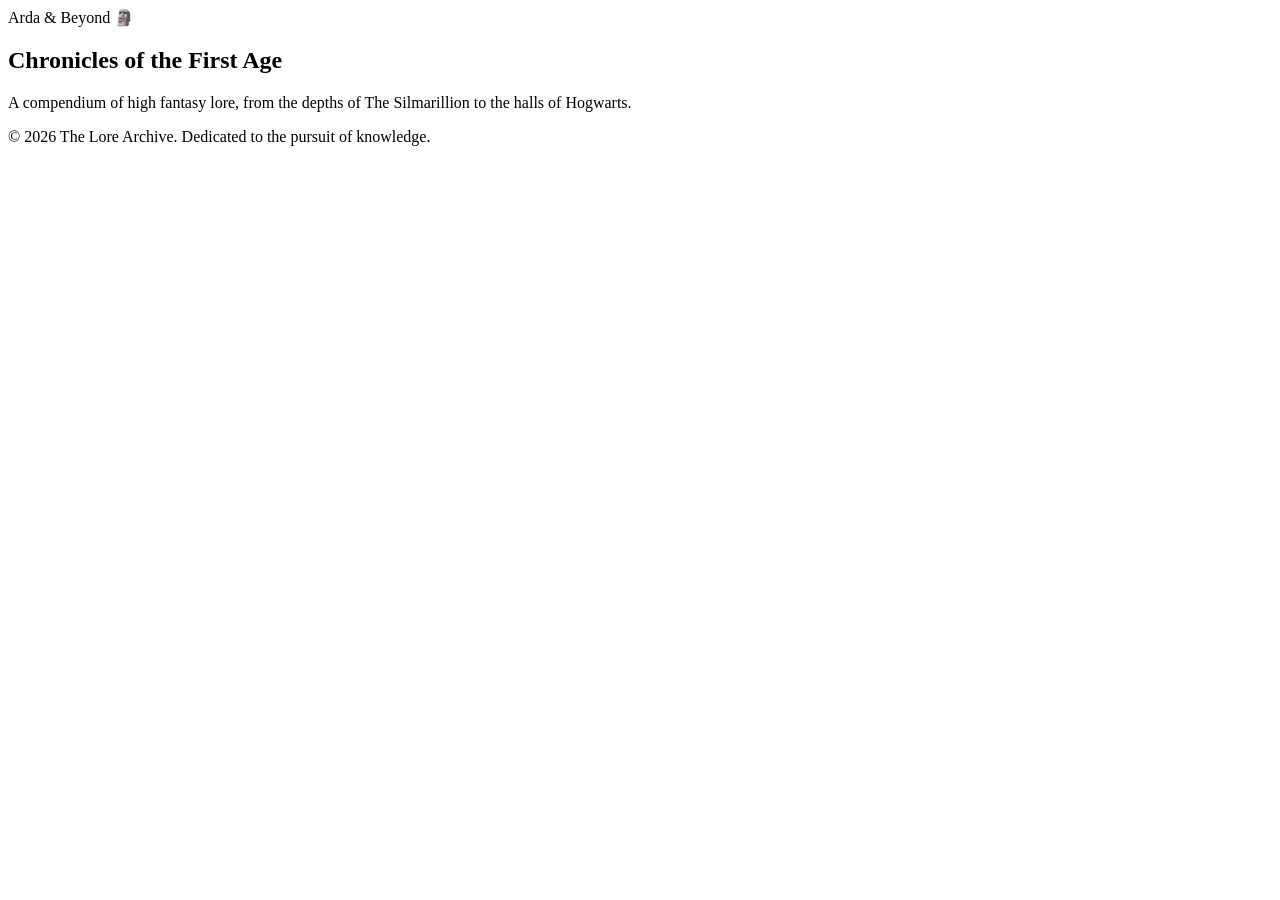
==== index.html @ f3310849 "Added index.html" ====
<!DOCTYPE html>
<html lang="en">
<head>
    <meta charset="UTF-8">
    <meta name="viewport" content="width=device-width, initial-scale=1.0">
    <title>The Lore Archive | Home</title>
    <link rel="stylesheet" href="css/style.css">
</head>
<body>
    <header>
        <div class="logo">Arda & Beyond 🗿</div>
        <!-- NAVBAR PLACEHOLDER: Leave empty for feature-navbar branch -->
    </header>
    <main>
        <section class="hero">
            <h1>Chronicles of the First Age</h1>
            <p>A compendium of high fantasy lore, from the depths of The Silmarillion to the halls of Hogwarts.</p>
        </section>
    </main>
    <footer>
        <p>&copy; 2026 The Lore Archive. Dedicated to the pursuit of knowledge.</p>
    </footer>
    <script src="js/script.js"></script>
</body>
</html>
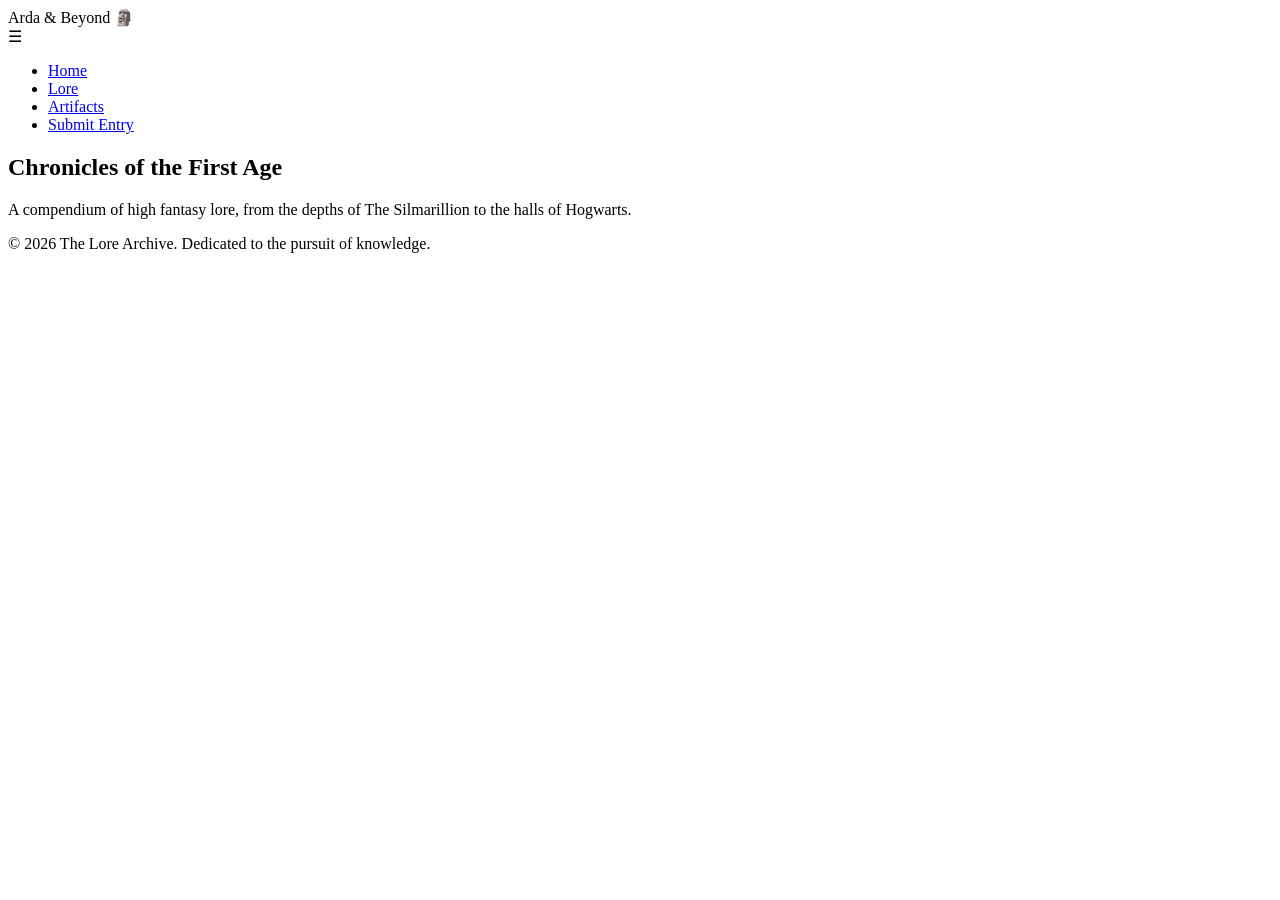
==== commit c2400cb7: "Added navbar logic, and html code" ====
--- a/index.html
+++ b/index.html
@@ -10,6 +10,15 @@
     <header>
         <div class="logo">Arda & Beyond 🗿</div>
         <!-- NAVBAR PLACEHOLDER: Leave empty for feature-navbar branch -->
+        <nav>
+            <div class="hamburger" id="hamburger">☰</div>
+            <ul id="nav-links">
+                <li><a href="index.html">Home</a></li>
+                <li><a href="about.html">Lore</a></li>
+                <li><a href="gallery.html">Artifacts</a></li>
+                <li><a href="contact.html">Submit Entry</a></li>
+            </ul>
+        </nav>
     </header>
     <main>
         <section class="hero">
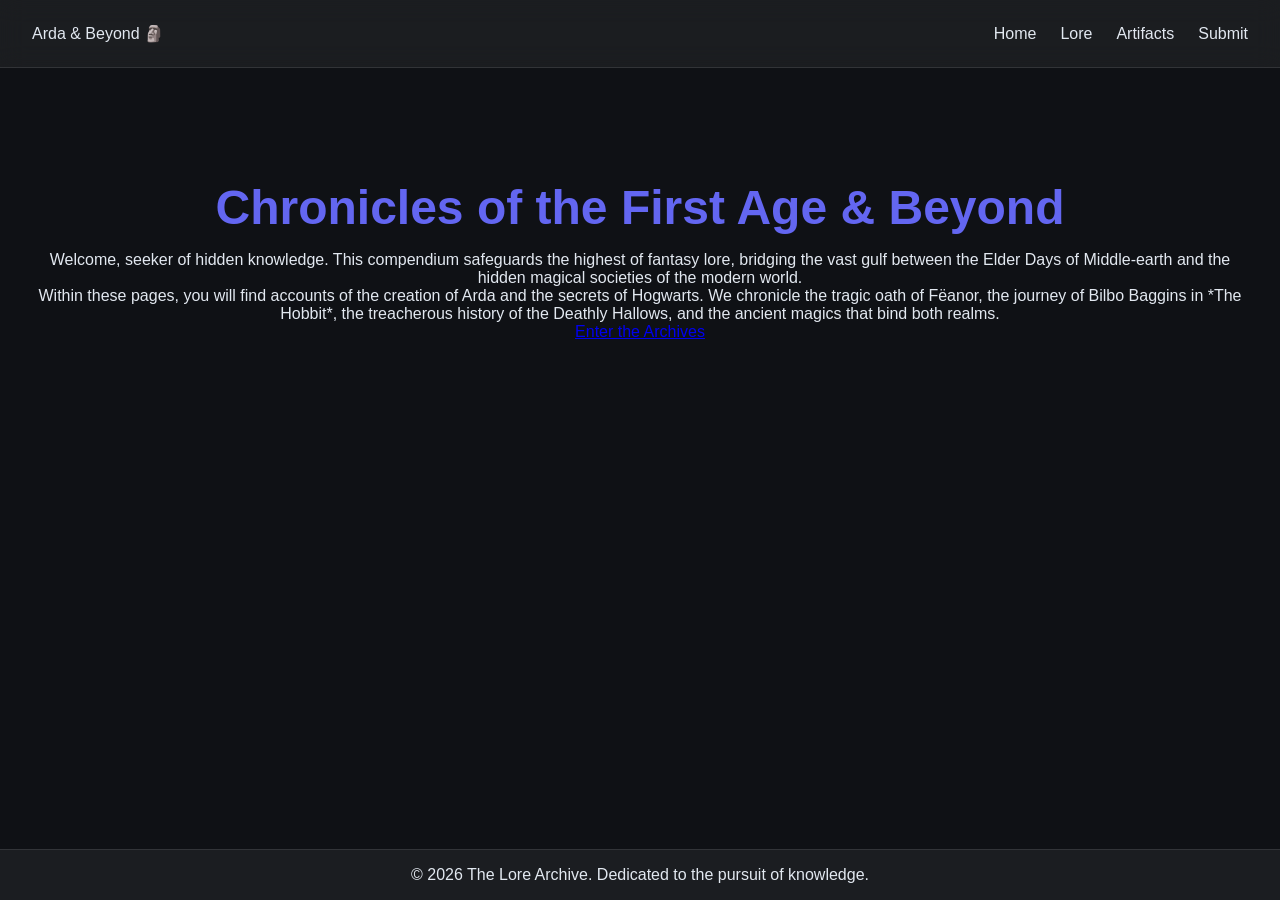
==== commit aaa2168c: "Added more written content, and improved htmls" ====
--- a/index.html
+++ b/index.html
@@ -7,26 +7,30 @@
     <link rel="stylesheet" href="css/style.css">
 </head>
 <body>
-    <header>
+    <div class="bg-animated"></div>
+    <header class="glass-header">
         <div class="logo">Arda & Beyond 🗿</div>
-        <!-- NAVBAR PLACEHOLDER: Leave empty for feature-navbar branch -->
         <nav>
-            <div class="hamburger" id="hamburger">☰</div>
+            <div class="hamburger" id="hamburger">
+                <span></span><span></span><span></span>
+            </div>
             <ul id="nav-links">
-                <li><a href="index.html">Home</a></li>
+                <li><a href="index.html" class="active">Home</a></li>
                 <li><a href="about.html">Lore</a></li>
                 <li><a href="gallery.html">Artifacts</a></li>
-                <li><a href="contact.html">Submit Entry</a></li>
+                <li><a href="contact.html">Submit</a></li>
             </ul>
         </nav>
     </header>
     <main>
-        <section class="hero">
-            <h1>Chronicles of the First Age</h1>
-            <p>A compendium of high fantasy lore, from the depths of The Silmarillion to the halls of Hogwarts.</p>
+        <section class="hero glass-panel fade-in">
+            <h1>Chronicles of the First Age & Beyond</h1>
+            <p>Welcome, seeker of hidden knowledge. This compendium safeguards the highest of fantasy lore, bridging the vast gulf between the Elder Days of Middle-earth and the hidden magical societies of the modern world.</p>
+            <p>Within these pages, you will find accounts of the creation of Arda and the secrets of Hogwarts. We chronicle the tragic oath of Fëanor, the journey of Bilbo Baggins in *The Hobbit*, the treacherous history of the Deathly Hallows, and the ancient magics that bind both realms.</p>
+            <a href="about.html" class="btn-primary">Enter the Archives</a>
         </section>
     </main>
-    <footer>
+    <footer class="glass-footer">
         <p>&copy; 2026 The Lore Archive. Dedicated to the pursuit of knowledge.</p>
     </footer>
     <script src="js/script.js"></script>
--- a/css/style.css
+++ b/css/style.css
@@ -0,0 +1,85 @@
+:root {
+    --bg-dark: #0f1115;
+    --text-light: #e2e8f0;
+    --accent: #6366f1;
+    --glass: rgba(255, 255, 255, 0.05);
+}
+
+* { box-sizing: border-box; margin: 0; padding: 0; }
+
+body {
+    font-family: 'Segoe UI', Tahoma, Geneva, Verdana, sans-serif;
+    background-color: var(--bg-dark);
+    color: var(--text-light);
+    display: flex;
+    flex-direction: column;
+    min-height: 100vh;
+}
+
+header {
+    display: flex;
+    justify-content: space-between;
+    align-items: center;
+    padding: 1.5rem 2rem;
+    background: var(--glass);
+    backdrop-filter: blur(12px);
+    border-bottom: 1px solid rgba(255,255,255,0.1);
+}
+
+nav ul {
+    list-style: none;
+    display: flex;
+    gap: 1.5rem;
+}
+
+nav a {
+    color: var(--text-light);
+    text-decoration: none;
+    transition: color 0.3s;
+}
+
+nav a:hover { color: var(--accent); }
+
+main { flex: 1; padding: 2rem; }
+
+.hero { text-align: center; margin-top: 5rem; }
+.hero h1 { font-size: 3rem; margin-bottom: 1rem; color: var(--accent); }
+
+footer {
+    text-align: center;
+    padding: 1rem;
+    background: var(--glass);
+    border-top: 1px solid rgba(255,255,255,0.1);
+}
+
+/* Hide hamburger by default on desktop */
+.hamburger { display: none; cursor: pointer; font-size: 1.5rem; }
+
+/* Responsive Media Query */
+@media (max-width: 768px) {
+    nav ul {
+        display: none; /* Hidden until JS toggles it */
+        flex-direction: column;
+        position: absolute;
+        top: 70px;
+        right: 20px;
+        background: var(--bg-dark);
+        padding: 1rem;
+        border: 1px solid rgba(255,255,255,0.1);
+    }
+    nav ul.active { display: flex; }
+    .hamburger { display: block; }
+}
+
+/* Gallery Grid */
+.gallery-grid {
+    display: grid;
+    grid-template-columns: repeat(auto-fit, minmax(250px, 1fr));
+    gap: 1rem;
+}
+
+/* Forms */
+form { display: flex; flex-direction: column; gap: 1rem; max-width: 400px; }
+input, textarea { padding: 0.5rem; background: var(--glass); color: white; border: 1px solid #444; }
+button { padding: 0.5rem 1rem; background: var(--accent); color: white; border: none; cursor: pointer; }
+.error { color: #ff4c4c; font-size: 0.8rem; display: none; }
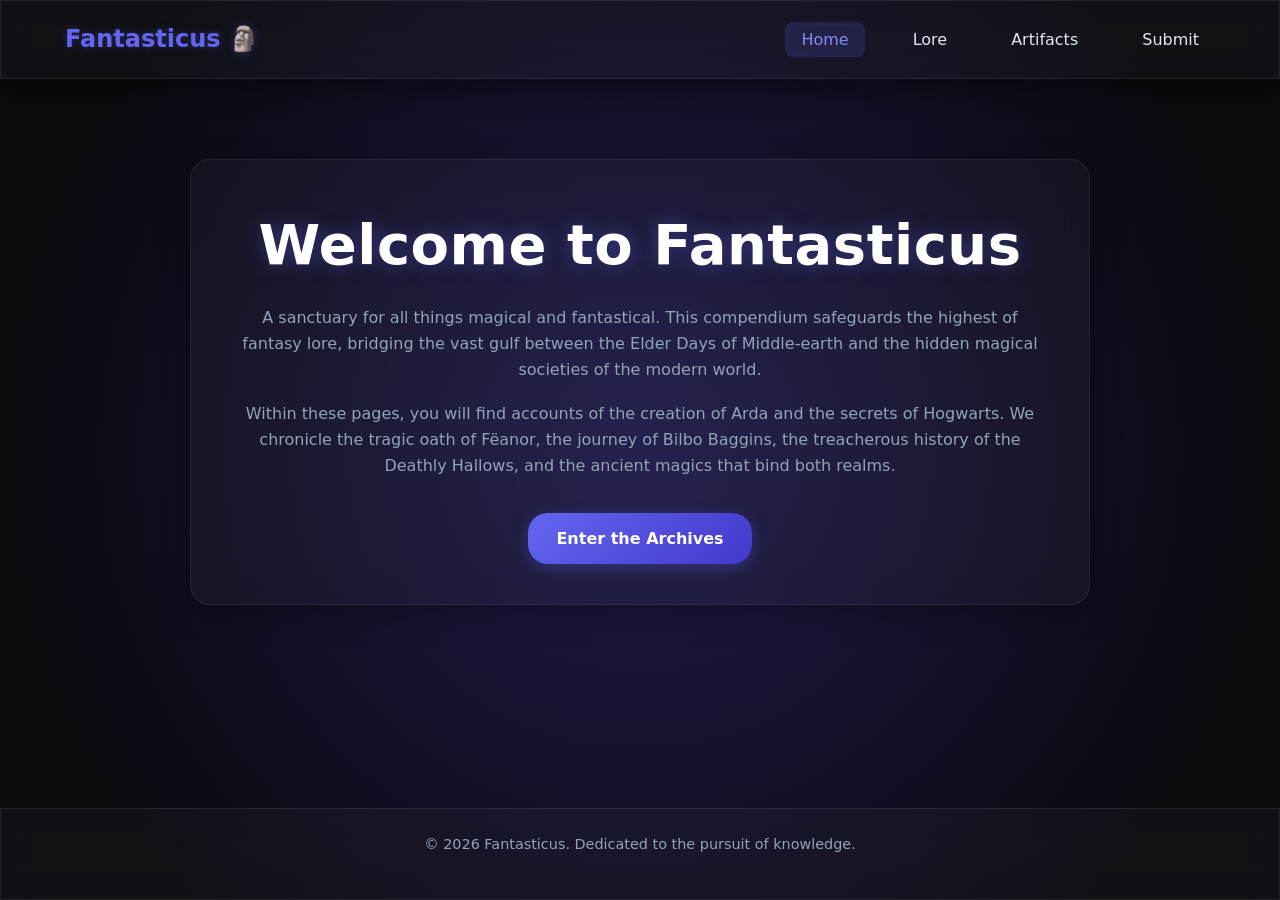
==== commit 85a4fe27: "Added images to gallery.html" ====
--- a/index.html
+++ b/index.html
@@ -1,15 +1,55 @@
+<!-- <!DOCTYPE html> -->
+<!-- <html lang="en"> -->
+<!-- <head> -->
+<!--     <meta charset="UTF-8"> -->
+<!--     <meta name="viewport" content="width=device-width, initial-scale=1.0"> -->
+<!--     <title>The Lore Archive | Home</title> -->
+<!--     <link rel="stylesheet" href="css/style.css"> -->
+<!-- </head> -->
+<!-- <body> -->
+<!--     <div class="bg-animated"></div> -->
+<!--     <header class="glass-header"> -->
+<!--         <div class="logo">Arda & Beyond 🗿</div> -->
+<!--         <nav> -->
+<!--             <div class="hamburger" id="hamburger"> -->
+<!--                 <span></span><span></span><span></span> -->
+<!--             </div> -->
+<!--             <ul id="nav-links"> -->
+<!--                 <li><a href="index.html" class="active">Home</a></li> -->
+<!--                 <li><a href="about.html">Lore</a></li> -->
+<!--                 <li><a href="gallery.html">Artifacts</a></li> -->
+<!--                 <li><a href="contact.html">Submit</a></li> -->
+<!--             </ul> -->
+<!--         </nav> -->
+<!--     </header> -->
+<!--     <main> -->
+<!--         <section class="hero glass-panel fade-in"> -->
+<!--             <h1>Chronicles of the First Age & Beyond</h1> -->
+<!--             <p>Welcome, seeker of hidden knowledge. This compendium safeguards the highest of fantasy lore, bridging the vast gulf between the Elder Days of Middle-earth and the hidden magical societies of the modern world.</p> -->
+<!--             <p>Within these pages, you will find accounts of the creation of Arda and the secrets of Hogwarts. We chronicle the tragic oath of Fëanor, the journey of Bilbo Baggins in *The Hobbit*, the treacherous history of the Deathly Hallows, and the ancient magics that bind both realms.</p> -->
+<!--             <a href="about.html" class="btn-primary">Enter the Archives</a> -->
+<!--         </section> -->
+<!--     </main> -->
+<!--     <footer class="glass-footer"> -->
+<!--         <p>&copy; 2026 The Lore Archive. Dedicated to the pursuit of knowledge.</p> -->
+<!--     </footer> -->
+<!--     <script src="js/script.js"></script> -->
+<!-- </body> -->
+<!-- </html> -->
+
+
 <!DOCTYPE html>
 <html lang="en">
 <head>
     <meta charset="UTF-8">
     <meta name="viewport" content="width=device-width, initial-scale=1.0">
-    <title>The Lore Archive | Home</title>
+    <title>Fantasticus | Home</title>
     <link rel="stylesheet" href="css/style.css">
 </head>
 <body>
     <div class="bg-animated"></div>
     <header class="glass-header">
-        <div class="logo">Arda & Beyond 🗿</div>
+        <div class="logo">Fantasticus 🗿</div>
         <nav>
             <div class="hamburger" id="hamburger">
                 <span></span><span></span><span></span>
@@ -24,14 +64,14 @@
     </header>
     <main>
         <section class="hero glass-panel fade-in">
-            <h1>Chronicles of the First Age & Beyond</h1>
-            <p>Welcome, seeker of hidden knowledge. This compendium safeguards the highest of fantasy lore, bridging the vast gulf between the Elder Days of Middle-earth and the hidden magical societies of the modern world.</p>
-            <p>Within these pages, you will find accounts of the creation of Arda and the secrets of Hogwarts. We chronicle the tragic oath of Fëanor, the journey of Bilbo Baggins in *The Hobbit*, the treacherous history of the Deathly Hallows, and the ancient magics that bind both realms.</p>
+            <h1>Welcome to Fantasticus</h1>
+            <p>A sanctuary for all things magical and fantastical. This compendium safeguards the highest of fantasy lore, bridging the vast gulf between the Elder Days of Middle-earth and the hidden magical societies of the modern world.</p>
+            <p>Within these pages, you will find accounts of the creation of Arda and the secrets of Hogwarts. We chronicle the tragic oath of Fëanor, the journey of Bilbo Baggins, the treacherous history of the Deathly Hallows, and the ancient magics that bind both realms.</p>
             <a href="about.html" class="btn-primary">Enter the Archives</a>
         </section>
     </main>
     <footer class="glass-footer">
-        <p>&copy; 2026 The Lore Archive. Dedicated to the pursuit of knowledge.</p>
+        <p>&copy; 2026 Fantasticus. Dedicated to the pursuit of knowledge.</p>
     </footer>
     <script src="js/script.js"></script>
 </body>
--- a/css/style.css
+++ b/css/style.css
@@ -1,85 +1,337 @@
+/* --- VARIABLES & RESET --- */
 :root {
-    --bg-dark: #0f1115;
-    --text-light: #e2e8f0;
-    --accent: #6366f1;
-    --glass: rgba(255, 255, 255, 0.05);
-}
-
-* { box-sizing: border-box; margin: 0; padding: 0; }
-
+    --bg-base: #0a0a0f;
+    --text-main: #e2e8f0;
+    --text-muted: #94a3b8;
+    --accent-glow: #6366f1;
+    --accent-hover: #818cf8;
+    --glass-bg: rgba(255, 255, 255, 0.03);
+    --glass-border: rgba(255, 255, 255, 0.08);
+    --radius-lg: 20px;
+    --radius-md: 12px;
+    --radius-sm: 8px;
+    --transition: all 0.3s cubic-bezier(0.4, 0, 0.2, 1);
+}
+
+* {
+    box-sizing: border-box;
+    margin: 0;
+    padding: 0;
+}
+
+/* --- BASE STYLES --- */
 body {
-    font-family: 'Segoe UI', Tahoma, Geneva, Verdana, sans-serif;
-    background-color: var(--bg-dark);
-    color: var(--text-light);
+    font-family: 'Segoe UI', system-ui, sans-serif;
+    background-color: var(--bg-base);
+    color: var(--text-main);
     display: flex;
     flex-direction: column;
     min-height: 100vh;
-}
-
-header {
+    overflow-x: hidden;
+    line-height: 1.6;
+}
+
+/* Animated Background Gradient */
+.bg-animated {
+    position: fixed;
+    top: -50%; left: -50%; width: 200%; height: 200%;
+    background: radial-gradient(circle at 50% 50%, #1e1b4b 0%, var(--bg-base) 40%);
+    z-index: -1;
+    animation: drift 20s ease-in-out infinite alternate;
+}
+
+@keyframes drift {
+    0% { transform: translate(0, 0); }
+    100% { transform: translate(5%, 5%); }
+}
+
+/* --- SCROLLBAR STYLING --- */
+::-webkit-scrollbar { width: 10px; }
+::-webkit-scrollbar-track { background: var(--bg-base); }
+::-webkit-scrollbar-thumb {
+    background: var(--glass-border);
+    border-radius: var(--radius-sm);
+}
+::-webkit-scrollbar-thumb:hover { background: var(--accent-glow); }
+
+/* --- TYPOGRAPHY --- */
+h1, h2, h3 {
+    font-weight: 600;
+    letter-spacing: 0.5px;
+    margin-bottom: 1rem;
+    color: #ffffff;
+}
+
+h1 { font-size: clamp(2rem, 5vw, 3.5rem); text-shadow: 0 0 20px rgba(99, 102, 241, 0.4); }
+h2 { font-size: 2rem; border-bottom: 2px solid var(--glass-border); padding-bottom: 0.5rem; }
+p { margin-bottom: 1.2rem; color: var(--text-muted); }
+
+/* --- GLASSMORPHISM COMPONENTS --- */
+.glass-header, .glass-footer, .glass-panel {
+    background: var(--glass-bg);
+    backdrop-filter: blur(16px);
+    -webkit-backdrop-filter: blur(16px);
+    border: 1px solid var(--glass-border);
+}
+
+.glass-header {
     display: flex;
     justify-content: space-between;
     align-items: center;
-    padding: 1.5rem 2rem;
-    background: var(--glass);
-    backdrop-filter: blur(12px);
-    border-bottom: 1px solid rgba(255,255,255,0.1);
-}
-
+    padding: 1.2rem 5%;
+    position: sticky;
+    top: 0;
+    z-index: 1000;
+    box-shadow: 0 4px 30px rgba(0, 0, 0, 0.5);
+}
+
+.logo {
+    font-size: 1.5rem;
+    font-weight: bold;
+    color: var(--accent-glow);
+    text-shadow: 0 0 10px rgba(99, 102, 241, 0.3);
+}
+
+.glass-footer {
+    text-align: center;
+    padding: 1.5rem;
+    margin-top: auto;
+    font-size: 0.9rem;
+}
+
+/* --- NAVIGATION --- */
 nav ul {
     list-style: none;
     display: flex;
-    gap: 1.5rem;
+    gap: 2rem;
 }
 
 nav a {
-    color: var(--text-light);
+    color: var(--text-main);
     text-decoration: none;
-    transition: color 0.3s;
-}
-
-nav a:hover { color: var(--accent); }
-
-main { flex: 1; padding: 2rem; }
-
-.hero { text-align: center; margin-top: 5rem; }
-.hero h1 { font-size: 3rem; margin-bottom: 1rem; color: var(--accent); }
-
-footer {
-    text-align: center;
-    padding: 1rem;
-    background: var(--glass);
-    border-top: 1px solid rgba(255,255,255,0.1);
-}
-
-/* Hide hamburger by default on desktop */
-.hamburger { display: none; cursor: pointer; font-size: 1.5rem; }
-
-/* Responsive Media Query */
-@media (max-width: 768px) {
-    nav ul {
-        display: none; /* Hidden until JS toggles it */
-        flex-direction: column;
-        position: absolute;
-        top: 70px;
-        right: 20px;
-        background: var(--bg-dark);
-        padding: 1rem;
-        border: 1px solid rgba(255,255,255,0.1);
-    }
-    nav ul.active { display: flex; }
-    .hamburger { display: block; }
-}
-
-/* Gallery Grid */
+    font-weight: 500;
+    padding: 0.5rem 1rem;
+    border-radius: var(--radius-sm);
+    transition: var(--transition);
+}
+
+nav a:hover, nav a.active {
+    background: rgba(99, 102, 241, 0.15);
+    color: var(--accent-hover);
+    box-shadow: inset 0 0 10px rgba(99, 102, 241, 0.1);
+}
+
+/* Hamburger Menu */
+.hamburger {
+    display: none;
+    cursor: pointer;
+    flex-direction: column;
+    gap: 5px;
+}
+
+.hamburger span {
+    width: 25px;
+    height: 3px;
+    background-color: var(--text-main);
+    border-radius: 3px;
+    transition: var(--transition);
+}
+
+/* --- MAIN LAYOUT & PANELS --- */
+main {
+    flex: 1;
+    display: flex;
+    justify-content: center;
+    align-items: flex-start;
+    padding: 3rem 5%;
+}
+
+.glass-panel {
+    max-width: 900px;
+    width: 100%;
+    padding: 2.5rem;
+    border-radius: var(--radius-lg);
+    box-shadow: 0 8px 32px rgba(0, 0, 0, 0.3);
+}
+
+.hero { text-align: center; margin-top: 2rem; }
+
+/* Buttons */
+.btn-primary {
+    display: inline-block;
+    background: linear-gradient(135deg, var(--accent-glow), #4338ca);
+    color: white;
+    padding: 0.8rem 1.8rem;
+    border: none;
+    border-radius: var(--radius-lg);
+    font-weight: bold;
+    text-decoration: none;
+    cursor: pointer;
+    transition: var(--transition);
+    box-shadow: 0 4px 15px rgba(99, 102, 241, 0.3);
+    margin-top: 1rem;
+}
+
+.btn-primary:hover {
+    transform: translateY(-2px);
+    box-shadow: 0 6px 20px rgba(99, 102, 241, 0.5);
+    background: linear-gradient(135deg, var(--accent-hover), var(--accent-glow));
+}
+
+/* --- GALLERY GRID --- */
 .gallery-grid {
     display: grid;
-    grid-template-columns: repeat(auto-fit, minmax(250px, 1fr));
-    gap: 1rem;
-}
-
-/* Forms */
-form { display: flex; flex-direction: column; gap: 1rem; max-width: 400px; }
-input, textarea { padding: 0.5rem; background: var(--glass); color: white; border: 1px solid #444; }
-button { padding: 0.5rem 1rem; background: var(--accent); color: white; border: none; cursor: pointer; }
-.error { color: #ff4c4c; font-size: 0.8rem; display: none; }
+    grid-template-columns: repeat(auto-fit, minmax(260px, 1fr));
+    gap: 1.5rem;
+    margin-top: 2rem;
+}
+
+.gallery-card {
+    background: rgba(255, 255, 255, 0.02);
+    border: 1px solid var(--glass-border);
+    border-radius: var(--radius-md);
+    overflow: hidden;
+    transition: var(--transition);
+}
+
+.gallery-card:hover {
+    transform: translateY(-5px);
+    border-color: rgba(99, 102, 241, 0.4);
+    box-shadow: 0 10px 25px rgba(0, 0, 0, 0.4);
+}
+
+.image-wrapper {
+    height: 180px;
+    background: rgba(0, 0, 0, 0.3);
+    border-bottom: 1px solid var(--glass-border);
+    display: flex;
+    align-items: center;
+    justify-content: center;
+    color: var(--text-muted);
+}
+
+.card-content { padding: 1.5rem; }
+.card-content h3 { font-size: 1.2rem; color: var(--accent-hover); margin-bottom: 0.5rem; }
+.card-content p { font-size: 0.9rem; margin: 0; }
+
+/* --- ACCORDION --- */
+.accordion-container { margin-top: 2rem; display: flex; flex-direction: column; gap: 0.8rem; }
+
+.accordion-btn {
+    background: rgba(255, 255, 255, 0.04);
+    color: var(--text-main);
+    cursor: pointer;
+    padding: 1.2rem;
+    width: 100%;
+    text-align: left;
+    border: 1px solid var(--glass-border);
+    border-radius: var(--radius-md);
+    font-size: 1.1rem;
+    font-weight: 500;
+    transition: var(--transition);
+    display: flex;
+    justify-content: space-between;
+    align-items: center;
+}
+
+.accordion-btn:hover { background: rgba(99, 102, 241, 0.1); border-color: rgba(99, 102, 241, 0.3); }
+
+.accordion-btn::after {
+    content: '\25BC'; /* Down arrow */
+    font-size: 0.8rem;
+    transition: transform 0.3s ease;
+}
+
+.accordion-btn.active::after { transform: rotate(-180deg); color: var(--accent-glow); }
+
+.panel {
+    padding: 0 1.2rem;
+    background: transparent;
+    max-height: 0;
+    overflow: hidden;
+    transition: max-height 0.4s ease-out, padding 0.4s ease-out;
+    border-left: 2px solid transparent;
+    margin-left: 1rem;
+}
+
+/* --- FORMS --- */
+.form-container { max-width: 600px; }
+.input-group { margin-bottom: 1.5rem; display: flex; flex-direction: column; }
+.input-group label { margin-bottom: 0.5rem; font-weight: 500; color: var(--text-main); }
+
+input, textarea {
+    width: 100%;
+    padding: 1rem;
+    background: rgba(0, 0, 0, 0.2);
+    border: 1px solid var(--glass-border);
+    border-radius: var(--radius-md);
+    color: white;
+    font-family: inherit;
+    font-size: 1rem;
+    transition: var(--transition);
+    resize: vertical;
+}
+
+input:focus, textarea:focus {
+    outline: none;
+    border-color: var(--accent-glow);
+    box-shadow: 0 0 12px rgba(99, 102, 241, 0.2);
+    background: rgba(0, 0, 0, 0.4);
+}
+
+.error-msg {
+    color: #ef4444;
+    font-size: 0.85rem;
+    margin-top: 0.4rem;
+    display: none;
+    animation: fadeIn 0.3s;
+}
+
+.success-msg {
+    margin-top: 1.5rem;
+    padding: 1rem;
+    background: rgba(34, 197, 94, 0.1);
+    border: 1px solid #22c55e;
+    color: #4ade80;
+    border-radius: var(--radius-md);
+    text-align: center;
+}
+
+.hidden { display: none !important; }
+
+/* --- ANIMATIONS --- */
+@keyframes fadeIn { from { opacity: 0; transform: translateY(10px); } to { opacity: 1; transform: translateY(0); } }
+.fade-in { animation: fadeIn 0.6s ease-out forwards; }
+
+/* --- RESPONSIVE DESIGN --- */
+@media (max-width: 768px) {
+    .hamburger { display: flex; }
+    
+    nav ul {
+        position: absolute;
+        top: 100%;
+        right: 0;
+        width: 200px;
+        background: rgba(15, 17, 21, 0.95);
+        backdrop-filter: blur(20px);
+        flex-direction: column;
+        gap: 0;
+        border: 1px solid var(--glass-border);
+        border-radius: 0 0 0 var(--radius-md);
+        clip-path: polygon(0 0, 100% 0, 100% 0, 0 0);
+        transition: clip-path 0.4s cubic-bezier(0.4, 0, 0.2, 1);
+    }
+
+    nav ul.nav-active { clip-path: polygon(0 0, 100% 0, 100% 100%, 0 100%); }
+    
+    nav ul li { text-align: center; }
+    nav a { display: block; padding: 1.2rem; border-radius: 0; border-bottom: 1px solid var(--glass-border); }
+    
+    /* Hamburger Animation */
+    .toggle span:nth-child(1) { transform: translateY(8px) rotate(45deg); }
+    .toggle span:nth-child(2) { opacity: 0; }
+    .toggle span:nth-child(3) { transform: translateY(-8px) rotate(-45deg); }
+    
+    .glass-panel { padding: 1.5rem; }
+    h1 { font-size: 2rem; }
+}
--- a/css/style.css
+++ b/css/style.css
@@ -1,85 +1,337 @@
+/* --- VARIABLES & RESET --- */
 :root {
-    --bg-dark: #0f1115;
-    --text-light: #e2e8f0;
-    --accent: #6366f1;
-    --glass: rgba(255, 255, 255, 0.05);
-}
-
-* { box-sizing: border-box; margin: 0; padding: 0; }
-
+    --bg-base: #0a0a0f;
+    --text-main: #e2e8f0;
+    --text-muted: #94a3b8;
+    --accent-glow: #6366f1;
+    --accent-hover: #818cf8;
+    --glass-bg: rgba(255, 255, 255, 0.03);
+    --glass-border: rgba(255, 255, 255, 0.08);
+    --radius-lg: 20px;
+    --radius-md: 12px;
+    --radius-sm: 8px;
+    --transition: all 0.3s cubic-bezier(0.4, 0, 0.2, 1);
+}
+
+* {
+    box-sizing: border-box;
+    margin: 0;
+    padding: 0;
+}
+
+/* --- BASE STYLES --- */
 body {
-    font-family: 'Segoe UI', Tahoma, Geneva, Verdana, sans-serif;
-    background-color: var(--bg-dark);
-    color: var(--text-light);
+    font-family: 'Segoe UI', system-ui, sans-serif;
+    background-color: var(--bg-base);
+    color: var(--text-main);
     display: flex;
     flex-direction: column;
     min-height: 100vh;
-}
-
-header {
+    overflow-x: hidden;
+    line-height: 1.6;
+}
+
+/* Animated Background Gradient */
+.bg-animated {
+    position: fixed;
+    top: -50%; left: -50%; width: 200%; height: 200%;
+    background: radial-gradient(circle at 50% 50%, #1e1b4b 0%, var(--bg-base) 40%);
+    z-index: -1;
+    animation: drift 20s ease-in-out infinite alternate;
+}
+
+@keyframes drift {
+    0% { transform: translate(0, 0); }
+    100% { transform: translate(5%, 5%); }
+}
+
+/* --- SCROLLBAR STYLING --- */
+::-webkit-scrollbar { width: 10px; }
+::-webkit-scrollbar-track { background: var(--bg-base); }
+::-webkit-scrollbar-thumb {
+    background: var(--glass-border);
+    border-radius: var(--radius-sm);
+}
+::-webkit-scrollbar-thumb:hover { background: var(--accent-glow); }
+
+/* --- TYPOGRAPHY --- */
+h1, h2, h3 {
+    font-weight: 600;
+    letter-spacing: 0.5px;
+    margin-bottom: 1rem;
+    color: #ffffff;
+}
+
+h1 { font-size: clamp(2rem, 5vw, 3.5rem); text-shadow: 0 0 20px rgba(99, 102, 241, 0.4); }
+h2 { font-size: 2rem; border-bottom: 2px solid var(--glass-border); padding-bottom: 0.5rem; }
+p { margin-bottom: 1.2rem; color: var(--text-muted); }
+
+/* --- GLASSMORPHISM COMPONENTS --- */
+.glass-header, .glass-footer, .glass-panel {
+    background: var(--glass-bg);
+    backdrop-filter: blur(16px);
+    -webkit-backdrop-filter: blur(16px);
+    border: 1px solid var(--glass-border);
+}
+
+.glass-header {
     display: flex;
     justify-content: space-between;
     align-items: center;
-    padding: 1.5rem 2rem;
-    background: var(--glass);
-    backdrop-filter: blur(12px);
-    border-bottom: 1px solid rgba(255,255,255,0.1);
-}
-
+    padding: 1.2rem 5%;
+    position: sticky;
+    top: 0;
+    z-index: 1000;
+    box-shadow: 0 4px 30px rgba(0, 0, 0, 0.5);
+}
+
+.logo {
+    font-size: 1.5rem;
+    font-weight: bold;
+    color: var(--accent-glow);
+    text-shadow: 0 0 10px rgba(99, 102, 241, 0.3);
+}
+
+.glass-footer {
+    text-align: center;
+    padding: 1.5rem;
+    margin-top: auto;
+    font-size: 0.9rem;
+}
+
+/* --- NAVIGATION --- */
 nav ul {
     list-style: none;
     display: flex;
-    gap: 1.5rem;
+    gap: 2rem;
 }
 
 nav a {
-    color: var(--text-light);
+    color: var(--text-main);
     text-decoration: none;
-    transition: color 0.3s;
-}
-
-nav a:hover { color: var(--accent); }
-
-main { flex: 1; padding: 2rem; }
-
-.hero { text-align: center; margin-top: 5rem; }
-.hero h1 { font-size: 3rem; margin-bottom: 1rem; color: var(--accent); }
-
-footer {
-    text-align: center;
-    padding: 1rem;
-    background: var(--glass);
-    border-top: 1px solid rgba(255,255,255,0.1);
-}
-
-/* Hide hamburger by default on desktop */
-.hamburger { display: none; cursor: pointer; font-size: 1.5rem; }
-
-/* Responsive Media Query */
-@media (max-width: 768px) {
-    nav ul {
-        display: none; /* Hidden until JS toggles it */
-        flex-direction: column;
-        position: absolute;
-        top: 70px;
-        right: 20px;
-        background: var(--bg-dark);
-        padding: 1rem;
-        border: 1px solid rgba(255,255,255,0.1);
-    }
-    nav ul.active { display: flex; }
-    .hamburger { display: block; }
-}
-
-/* Gallery Grid */
+    font-weight: 500;
+    padding: 0.5rem 1rem;
+    border-radius: var(--radius-sm);
+    transition: var(--transition);
+}
+
+nav a:hover, nav a.active {
+    background: rgba(99, 102, 241, 0.15);
+    color: var(--accent-hover);
+    box-shadow: inset 0 0 10px rgba(99, 102, 241, 0.1);
+}
+
+/* Hamburger Menu */
+.hamburger {
+    display: none;
+    cursor: pointer;
+    flex-direction: column;
+    gap: 5px;
+}
+
+.hamburger span {
+    width: 25px;
+    height: 3px;
+    background-color: var(--text-main);
+    border-radius: 3px;
+    transition: var(--transition);
+}
+
+/* --- MAIN LAYOUT & PANELS --- */
+main {
+    flex: 1;
+    display: flex;
+    justify-content: center;
+    align-items: flex-start;
+    padding: 3rem 5%;
+}
+
+.glass-panel {
+    max-width: 900px;
+    width: 100%;
+    padding: 2.5rem;
+    border-radius: var(--radius-lg);
+    box-shadow: 0 8px 32px rgba(0, 0, 0, 0.3);
+}
+
+.hero { text-align: center; margin-top: 2rem; }
+
+/* Buttons */
+.btn-primary {
+    display: inline-block;
+    background: linear-gradient(135deg, var(--accent-glow), #4338ca);
+    color: white;
+    padding: 0.8rem 1.8rem;
+    border: none;
+    border-radius: var(--radius-lg);
+    font-weight: bold;
+    text-decoration: none;
+    cursor: pointer;
+    transition: var(--transition);
+    box-shadow: 0 4px 15px rgba(99, 102, 241, 0.3);
+    margin-top: 1rem;
+}
+
+.btn-primary:hover {
+    transform: translateY(-2px);
+    box-shadow: 0 6px 20px rgba(99, 102, 241, 0.5);
+    background: linear-gradient(135deg, var(--accent-hover), var(--accent-glow));
+}
+
+/* --- GALLERY GRID --- */
 .gallery-grid {
     display: grid;
-    grid-template-columns: repeat(auto-fit, minmax(250px, 1fr));
-    gap: 1rem;
-}
-
-/* Forms */
-form { display: flex; flex-direction: column; gap: 1rem; max-width: 400px; }
-input, textarea { padding: 0.5rem; background: var(--glass); color: white; border: 1px solid #444; }
-button { padding: 0.5rem 1rem; background: var(--accent); color: white; border: none; cursor: pointer; }
-.error { color: #ff4c4c; font-size: 0.8rem; display: none; }
+    grid-template-columns: repeat(auto-fit, minmax(260px, 1fr));
+    gap: 1.5rem;
+    margin-top: 2rem;
+}
+
+.gallery-card {
+    background: rgba(255, 255, 255, 0.02);
+    border: 1px solid var(--glass-border);
+    border-radius: var(--radius-md);
+    overflow: hidden;
+    transition: var(--transition);
+}
+
+.gallery-card:hover {
+    transform: translateY(-5px);
+    border-color: rgba(99, 102, 241, 0.4);
+    box-shadow: 0 10px 25px rgba(0, 0, 0, 0.4);
+}
+
+.image-wrapper {
+    height: 180px;
+    background: rgba(0, 0, 0, 0.3);
+    border-bottom: 1px solid var(--glass-border);
+    display: flex;
+    align-items: center;
+    justify-content: center;
+    color: var(--text-muted);
+}
+
+.card-content { padding: 1.5rem; }
+.card-content h3 { font-size: 1.2rem; color: var(--accent-hover); margin-bottom: 0.5rem; }
+.card-content p { font-size: 0.9rem; margin: 0; }
+
+/* --- ACCORDION --- */
+.accordion-container { margin-top: 2rem; display: flex; flex-direction: column; gap: 0.8rem; }
+
+.accordion-btn {
+    background: rgba(255, 255, 255, 0.04);
+    color: var(--text-main);
+    cursor: pointer;
+    padding: 1.2rem;
+    width: 100%;
+    text-align: left;
+    border: 1px solid var(--glass-border);
+    border-radius: var(--radius-md);
+    font-size: 1.1rem;
+    font-weight: 500;
+    transition: var(--transition);
+    display: flex;
+    justify-content: space-between;
+    align-items: center;
+}
+
+.accordion-btn:hover { background: rgba(99, 102, 241, 0.1); border-color: rgba(99, 102, 241, 0.3); }
+
+.accordion-btn::after {
+    content: '\25BC'; /* Down arrow */
+    font-size: 0.8rem;
+    transition: transform 0.3s ease;
+}
+
+.accordion-btn.active::after { transform: rotate(-180deg); color: var(--accent-glow); }
+
+.panel {
+    padding: 0 1.2rem;
+    background: transparent;
+    max-height: 0;
+    overflow: hidden;
+    transition: max-height 0.4s ease-out, padding 0.4s ease-out;
+    border-left: 2px solid transparent;
+    margin-left: 1rem;
+}
+
+/* --- FORMS --- */
+.form-container { max-width: 600px; }
+.input-group { margin-bottom: 1.5rem; display: flex; flex-direction: column; }
+.input-group label { margin-bottom: 0.5rem; font-weight: 500; color: var(--text-main); }
+
+input, textarea {
+    width: 100%;
+    padding: 1rem;
+    background: rgba(0, 0, 0, 0.2);
+    border: 1px solid var(--glass-border);
+    border-radius: var(--radius-md);
+    color: white;
+    font-family: inherit;
+    font-size: 1rem;
+    transition: var(--transition);
+    resize: vertical;
+}
+
+input:focus, textarea:focus {
+    outline: none;
+    border-color: var(--accent-glow);
+    box-shadow: 0 0 12px rgba(99, 102, 241, 0.2);
+    background: rgba(0, 0, 0, 0.4);
+}
+
+.error-msg {
+    color: #ef4444;
+    font-size: 0.85rem;
+    margin-top: 0.4rem;
+    display: none;
+    animation: fadeIn 0.3s;
+}
+
+.success-msg {
+    margin-top: 1.5rem;
+    padding: 1rem;
+    background: rgba(34, 197, 94, 0.1);
+    border: 1px solid #22c55e;
+    color: #4ade80;
+    border-radius: var(--radius-md);
+    text-align: center;
+}
+
+.hidden { display: none !important; }
+
+/* --- ANIMATIONS --- */
+@keyframes fadeIn { from { opacity: 0; transform: translateY(10px); } to { opacity: 1; transform: translateY(0); } }
+.fade-in { animation: fadeIn 0.6s ease-out forwards; }
+
+/* --- RESPONSIVE DESIGN --- */
+@media (max-width: 768px) {
+    .hamburger { display: flex; }
+    
+    nav ul {
+        position: absolute;
+        top: 100%;
+        right: 0;
+        width: 200px;
+        background: rgba(15, 17, 21, 0.95);
+        backdrop-filter: blur(20px);
+        flex-direction: column;
+        gap: 0;
+        border: 1px solid var(--glass-border);
+        border-radius: 0 0 0 var(--radius-md);
+        clip-path: polygon(0 0, 100% 0, 100% 0, 0 0);
+        transition: clip-path 0.4s cubic-bezier(0.4, 0, 0.2, 1);
+    }
+
+    nav ul.nav-active { clip-path: polygon(0 0, 100% 0, 100% 100%, 0 100%); }
+    
+    nav ul li { text-align: center; }
+    nav a { display: block; padding: 1.2rem; border-radius: 0; border-bottom: 1px solid var(--glass-border); }
+    
+    /* Hamburger Animation */
+    .toggle span:nth-child(1) { transform: translateY(8px) rotate(45deg); }
+    .toggle span:nth-child(2) { opacity: 0; }
+    .toggle span:nth-child(3) { transform: translateY(-8px) rotate(-45deg); }
+    
+    .glass-panel { padding: 1.5rem; }
+    h1 { font-size: 2rem; }
+}
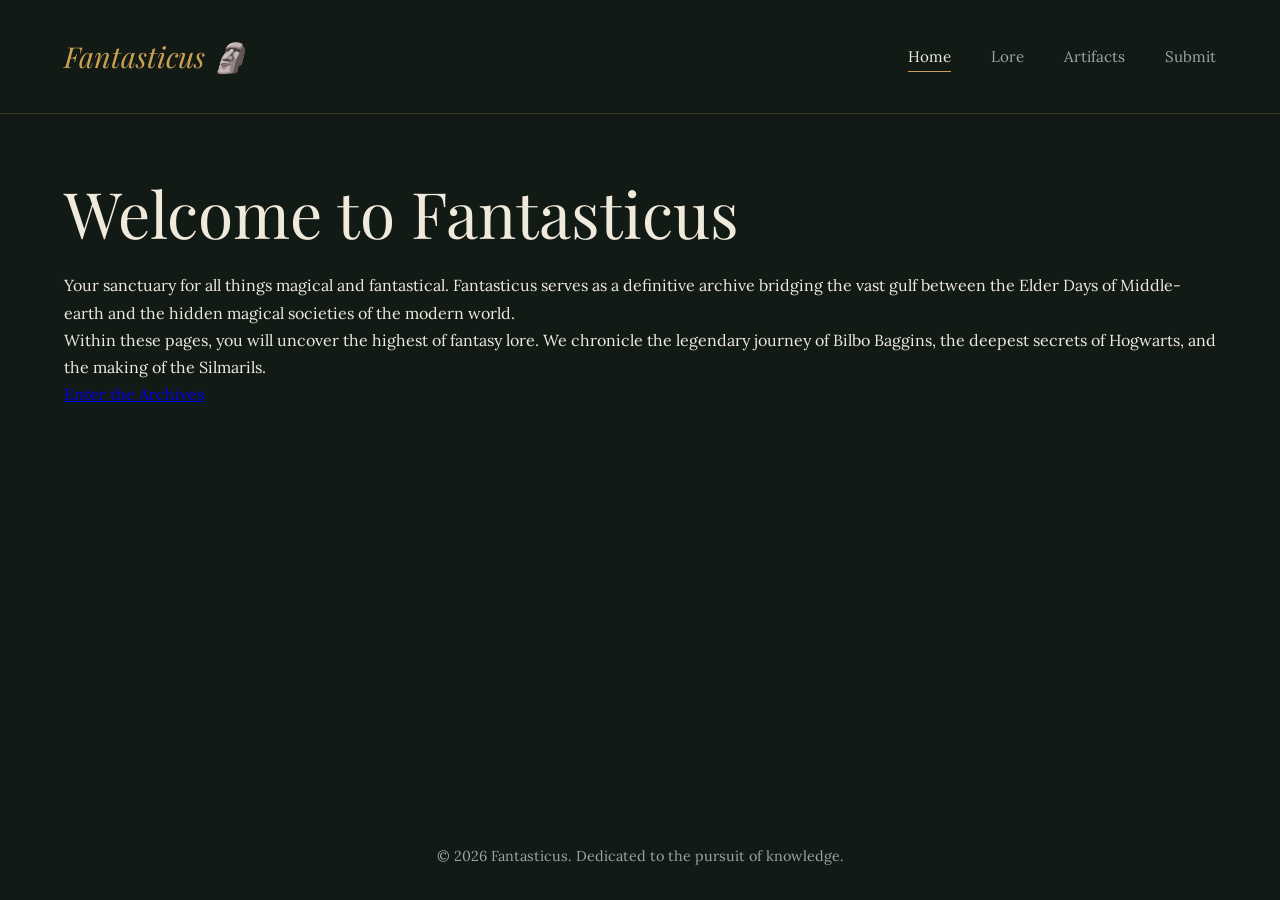
==== commit 3057c6d0: "Changed the css" ====
--- a/index.html
+++ b/index.html
@@ -1,43 +1,3 @@
-<!-- <!DOCTYPE html> -->
-<!-- <html lang="en"> -->
-<!-- <head> -->
-<!--     <meta charset="UTF-8"> -->
-<!--     <meta name="viewport" content="width=device-width, initial-scale=1.0"> -->
-<!--     <title>The Lore Archive | Home</title> -->
-<!--     <link rel="stylesheet" href="css/style.css"> -->
-<!-- </head> -->
-<!-- <body> -->
-<!--     <div class="bg-animated"></div> -->
-<!--     <header class="glass-header"> -->
-<!--         <div class="logo">Arda & Beyond 🗿</div> -->
-<!--         <nav> -->
-<!--             <div class="hamburger" id="hamburger"> -->
-<!--                 <span></span><span></span><span></span> -->
-<!--             </div> -->
-<!--             <ul id="nav-links"> -->
-<!--                 <li><a href="index.html" class="active">Home</a></li> -->
-<!--                 <li><a href="about.html">Lore</a></li> -->
-<!--                 <li><a href="gallery.html">Artifacts</a></li> -->
-<!--                 <li><a href="contact.html">Submit</a></li> -->
-<!--             </ul> -->
-<!--         </nav> -->
-<!--     </header> -->
-<!--     <main> -->
-<!--         <section class="hero glass-panel fade-in"> -->
-<!--             <h1>Chronicles of the First Age & Beyond</h1> -->
-<!--             <p>Welcome, seeker of hidden knowledge. This compendium safeguards the highest of fantasy lore, bridging the vast gulf between the Elder Days of Middle-earth and the hidden magical societies of the modern world.</p> -->
-<!--             <p>Within these pages, you will find accounts of the creation of Arda and the secrets of Hogwarts. We chronicle the tragic oath of Fëanor, the journey of Bilbo Baggins in *The Hobbit*, the treacherous history of the Deathly Hallows, and the ancient magics that bind both realms.</p> -->
-<!--             <a href="about.html" class="btn-primary">Enter the Archives</a> -->
-<!--         </section> -->
-<!--     </main> -->
-<!--     <footer class="glass-footer"> -->
-<!--         <p>&copy; 2026 The Lore Archive. Dedicated to the pursuit of knowledge.</p> -->
-<!--     </footer> -->
-<!--     <script src="js/script.js"></script> -->
-<!-- </body> -->
-<!-- </html> -->
-
-
 <!DOCTYPE html>
 <html lang="en">
 <head>
@@ -65,8 +25,8 @@
     <main>
         <section class="hero glass-panel fade-in">
             <h1>Welcome to Fantasticus</h1>
-            <p>A sanctuary for all things magical and fantastical. This compendium safeguards the highest of fantasy lore, bridging the vast gulf between the Elder Days of Middle-earth and the hidden magical societies of the modern world.</p>
-            <p>Within these pages, you will find accounts of the creation of Arda and the secrets of Hogwarts. We chronicle the tragic oath of Fëanor, the journey of Bilbo Baggins, the treacherous history of the Deathly Hallows, and the ancient magics that bind both realms.</p>
+            <p>Your sanctuary for all things magical and fantastical. Fantasticus serves as a definitive archive bridging the vast gulf between the Elder Days of Middle-earth and the hidden magical societies of the modern world.</p>
+            <p>Within these pages, you will uncover the highest of fantasy lore. We chronicle the legendary journey of Bilbo Baggins, the deepest secrets of Hogwarts, and the making of the Silmarils.</p>
             <a href="about.html" class="btn-primary">Enter the Archives</a>
         </section>
     </main>
--- a/css/style.css
+++ b/css/style.css
@@ -1,337 +1,138 @@
-/* --- VARIABLES & RESET --- */
+@import url('https://fonts.googleapis.com/css2?family=Lora:ital,wght@0,400;0,500;1,400&family=Playfair+Display:ital,wght@0,400;0,600;1,400&display=swap');
+
 :root {
-    --bg-base: #0a0a0f;
-    --text-main: #e2e8f0;
-    --text-muted: #94a3b8;
-    --accent-glow: #6366f1;
-    --accent-hover: #818cf8;
-    --glass-bg: rgba(255, 255, 255, 0.03);
-    --glass-border: rgba(255, 255, 255, 0.08);
-    --radius-lg: 20px;
-    --radius-md: 12px;
-    --radius-sm: 8px;
-    --transition: all 0.3s cubic-bezier(0.4, 0, 0.2, 1);
+    --bg-dark: #121a16; /* Deep forest green */
+    --text-light: #f0eadd; /* Cream/parchment */
+    --text-muted: #9ba6a0;
+    --accent-gold: #cba052;
+    --border-subtle: rgba(203, 160, 82, 0.2);
+    --transition: all 0.4s ease;
 }
 
-* {
-    box-sizing: border-box;
-    margin: 0;
-    padding: 0;
-}
+* { box-sizing: border-box; margin: 0; padding: 0; }
 
-/* --- BASE STYLES --- */
 body {
-    font-family: 'Segoe UI', system-ui, sans-serif;
-    background-color: var(--bg-base);
-    color: var(--text-main);
+    font-family: 'Lora', serif;
+    background-color: var(--bg-dark);
+    color: var(--text-light);
     display: flex;
     flex-direction: column;
     min-height: 100vh;
-    overflow-x: hidden;
-    line-height: 1.6;
+    line-height: 1.7;
 }
 
-/* Animated Background Gradient */
-.bg-animated {
-    position: fixed;
-    top: -50%; left: -50%; width: 200%; height: 200%;
-    background: radial-gradient(circle at 50% 50%, #1e1b4b 0%, var(--bg-base) 40%);
-    z-index: -1;
-    animation: drift 20s ease-in-out infinite alternate;
-}
+/* --- TYPOGRAPHY --- */
+h1, h2, h3 { font-family: 'Playfair Display', serif; font-weight: 400; }
+h1 { font-size: clamp(2.5rem, 5vw, 4rem); line-height: 1.1; margin-bottom: 1.5rem; }
+h2 { font-size: 2.5rem; margin-bottom: 2rem; color: var(--accent-gold); }
+.subtitle { color: var(--accent-gold); font-style: italic; font-size: 1.1rem; margin-bottom: 1rem; display: block; }
 
-@keyframes drift {
-    0% { transform: translate(0, 0); }
-    100% { transform: translate(5%, 5%); }
-}
-
-/* --- SCROLLBAR STYLING --- */
-::-webkit-scrollbar { width: 10px; }
-::-webkit-scrollbar-track { background: var(--bg-base); }
-::-webkit-scrollbar-thumb {
-    background: var(--glass-border);
-    border-radius: var(--radius-sm);
-}
-::-webkit-scrollbar-thumb:hover { background: var(--accent-glow); }
-
-/* --- TYPOGRAPHY --- */
-h1, h2, h3 {
-    font-weight: 600;
-    letter-spacing: 0.5px;
-    margin-bottom: 1rem;
-    color: #ffffff;
-}
-
-h1 { font-size: clamp(2rem, 5vw, 3.5rem); text-shadow: 0 0 20px rgba(99, 102, 241, 0.4); }
-h2 { font-size: 2rem; border-bottom: 2px solid var(--glass-border); padding-bottom: 0.5rem; }
-p { margin-bottom: 1.2rem; color: var(--text-muted); }
-
-/* --- GLASSMORPHISM COMPONENTS --- */
-.glass-header, .glass-footer, .glass-panel {
-    background: var(--glass-bg);
-    backdrop-filter: blur(16px);
-    -webkit-backdrop-filter: blur(16px);
-    border: 1px solid var(--glass-border);
-}
-
-.glass-header {
+/* --- HEADER & NAVIGATION --- */
+header {
     display: flex;
     justify-content: space-between;
     align-items: center;
-    padding: 1.2rem 5%;
-    position: sticky;
-    top: 0;
-    z-index: 1000;
-    box-shadow: 0 4px 30px rgba(0, 0, 0, 0.5);
+    padding: 2rem 5%;
+    border-bottom: 1px solid var(--border-subtle);
 }
 
-.logo {
-    font-size: 1.5rem;
-    font-weight: bold;
-    color: var(--accent-glow);
-    text-shadow: 0 0 10px rgba(99, 102, 241, 0.3);
-}
+.logo { font-family: 'Playfair Display', serif; font-size: 1.8rem; font-style: italic; color: var(--accent-gold); }
 
-.glass-footer {
-    text-align: center;
-    padding: 1.5rem;
-    margin-top: auto;
-    font-size: 0.9rem;
-}
+nav ul { list-style: none; display: flex; gap: 2.5rem; }
+nav a { color: var(--text-muted); text-decoration: none; font-size: 0.95rem; transition: var(--transition); padding-bottom: 0.3rem; }
+nav a:hover, nav a.active { color: var(--text-light); border-bottom: 1px solid var(--accent-gold); }
 
-/* --- NAVIGATION --- */
-nav ul {
-    list-style: none;
-    display: flex;
-    gap: 2rem;
-}
+/* --- MAIN CONTAINER & ASYMMETRICAL LAYOUT --- */
+main { flex: 1; padding: 4rem 5%; max-width: 1400px; margin: 0 auto; width: 100%; }
 
-nav a {
-    color: var(--text-main);
-    text-decoration: none;
-    font-weight: 500;
-    padding: 0.5rem 1rem;
-    border-radius: var(--radius-sm);
-    transition: var(--transition);
-}
-
-nav a:hover, nav a.active {
-    background: rgba(99, 102, 241, 0.15);
-    color: var(--accent-hover);
-    box-shadow: inset 0 0 10px rgba(99, 102, 241, 0.1);
-}
-
-/* Hamburger Menu */
-.hamburger {
-    display: none;
-    cursor: pointer;
-    flex-direction: column;
-    gap: 5px;
-}
-
-.hamburger span {
-    width: 25px;
-    height: 3px;
-    background-color: var(--text-main);
-    border-radius: 3px;
-    transition: var(--transition);
-}
-
-/* --- MAIN LAYOUT & PANELS --- */
-main {
-    flex: 1;
-    display: flex;
-    justify-content: center;
-    align-items: flex-start;
-    padding: 3rem 5%;
-}
-
-.glass-panel {
-    max-width: 900px;
-    width: 100%;
-    padding: 2.5rem;
-    border-radius: var(--radius-lg);
-    box-shadow: 0 8px 32px rgba(0, 0, 0, 0.3);
-}
-
-.hero { text-align: center; margin-top: 2rem; }
-
-/* Buttons */
-.btn-primary {
-    display: inline-block;
-    background: linear-gradient(135deg, var(--accent-glow), #4338ca);
-    color: white;
-    padding: 0.8rem 1.8rem;
-    border: none;
-    border-radius: var(--radius-lg);
-    font-weight: bold;
-    text-decoration: none;
-    cursor: pointer;
-    transition: var(--transition);
-    box-shadow: 0 4px 15px rgba(99, 102, 241, 0.3);
-    margin-top: 1rem;
-}
-
-.btn-primary:hover {
-    transform: translateY(-2px);
-    box-shadow: 0 6px 20px rgba(99, 102, 241, 0.5);
-    background: linear-gradient(135deg, var(--accent-hover), var(--accent-glow));
-}
-
-/* --- GALLERY GRID --- */
-.gallery-grid {
+.split-layout {
     display: grid;
-    grid-template-columns: repeat(auto-fit, minmax(260px, 1fr));
-    gap: 1.5rem;
-    margin-top: 2rem;
-}
-
-.gallery-card {
-    background: rgba(255, 255, 255, 0.02);
-    border: 1px solid var(--glass-border);
-    border-radius: var(--radius-md);
-    overflow: hidden;
-    transition: var(--transition);
-}
-
-.gallery-card:hover {
-    transform: translateY(-5px);
-    border-color: rgba(99, 102, 241, 0.4);
-    box-shadow: 0 10px 25px rgba(0, 0, 0, 0.4);
-}
-
-.image-wrapper {
-    height: 180px;
-    background: rgba(0, 0, 0, 0.3);
-    border-bottom: 1px solid var(--glass-border);
-    display: flex;
-    align-items: center;
-    justify-content: center;
-    color: var(--text-muted);
-}
-
-.card-content { padding: 1.5rem; }
-.card-content h3 { font-size: 1.2rem; color: var(--accent-hover); margin-bottom: 0.5rem; }
-.card-content p { font-size: 0.9rem; margin: 0; }
-
-/* --- ACCORDION --- */
-.accordion-container { margin-top: 2rem; display: flex; flex-direction: column; gap: 0.8rem; }
-
-.accordion-btn {
-    background: rgba(255, 255, 255, 0.04);
-    color: var(--text-main);
-    cursor: pointer;
-    padding: 1.2rem;
-    width: 100%;
-    text-align: left;
-    border: 1px solid var(--glass-border);
-    border-radius: var(--radius-md);
-    font-size: 1.1rem;
-    font-weight: 500;
-    transition: var(--transition);
-    display: flex;
-    justify-content: space-between;
+    grid-template-columns: 1fr 1fr;
+    gap: 4rem;
     align-items: center;
 }
 
-.accordion-btn:hover { background: rgba(99, 102, 241, 0.1); border-color: rgba(99, 102, 241, 0.3); }
+.hero-text p { font-size: 1.2rem; color: var(--text-muted); margin-bottom: 2rem; max-width: 90%; }
 
-.accordion-btn::after {
-    content: '\25BC'; /* Down arrow */
-    font-size: 0.8rem;
-    transition: transform 0.3s ease;
+.hero-image {
+    width: 100%;
+    height: 600px;
+    border: 1px solid var(--border-subtle);
+    padding: 1rem;
 }
 
-.accordion-btn.active::after { transform: rotate(-180deg); color: var(--accent-glow); }
+.hero-image img { width: 100%; height: 100%; object-fit: cover; filter: brightness(0.85); transition: var(--transition); }
+.hero-image:hover img { filter: brightness(1); }
 
-.panel {
-    padding: 0 1.2rem;
-    background: transparent;
-    max-height: 0;
-    overflow: hidden;
-    transition: max-height 0.4s ease-out, padding 0.4s ease-out;
-    border-left: 2px solid transparent;
-    margin-left: 1rem;
+/* --- BUTTONS --- */
+.btn-outline {
+    display: inline-block;
+    padding: 0.8rem 2rem;
+    border: 1px solid var(--border-subtle);
+    color: var(--accent-gold);
+    text-decoration: none;
+    font-family: 'Playfair Display', serif;
+    transition: var(--transition);
 }
+.btn-outline:hover { background: var(--accent-gold); color: var(--bg-dark); }
+
+/* --- GALLERY --- */
+.gallery-grid {
+    display: grid;
+    grid-template-columns: repeat(auto-fill, minmax(280px, 1fr));
+    gap: 3rem 2rem;
+}
+
+.gallery-card { display: flex; flex-direction: column; cursor: pointer; }
+.image-wrapper { height: 350px; overflow: hidden; border: 1px solid transparent; transition: var(--transition); }
+.image-wrapper img { width: 100%; height: 100%; object-fit: cover; transition: transform 0.6s ease; filter: grayscale(20%); }
+
+.gallery-card:hover .image-wrapper { border-color: var(--accent-gold); }
+.gallery-card:hover .image-wrapper img { transform: scale(1.05); filter: grayscale(0%); }
+
+.card-content { padding-top: 1rem; }
+.card-content h3 { font-size: 1.3rem; margin-bottom: 0.3rem; }
+.card-content p { font-size: 0.9rem; color: var(--text-muted); }
+
+/* --- ACCORDION (Museum Style) --- */
+.accordion-btn {
+    background: none;
+    color: var(--text-light);
+    cursor: pointer;
+    padding: 1.5rem 0;
+    width: 100%;
+    text-align: left;
+    border: none;
+    border-bottom: 1px solid var(--border-subtle);
+    font-family: 'Playfair Display', serif;
+    font-size: 1.4rem;
+    display: flex;
+    justify-content: space-between;
+}
+.accordion-btn:hover { color: var(--accent-gold); }
+.panel { max-height: 0; overflow: hidden; transition: max-height 0.4s ease-out; }
+.panel p { padding: 1.5rem 0; color: var(--text-muted); }
 
 /* --- FORMS --- */
 .form-container { max-width: 600px; }
-.input-group { margin-bottom: 1.5rem; display: flex; flex-direction: column; }
-.input-group label { margin-bottom: 0.5rem; font-weight: 500; color: var(--text-main); }
-
+.input-group { margin-bottom: 2rem; }
 input, textarea {
     width: 100%;
-    padding: 1rem;
-    background: rgba(0, 0, 0, 0.2);
-    border: 1px solid var(--glass-border);
-    border-radius: var(--radius-md);
-    color: white;
-    font-family: inherit;
-    font-size: 1rem;
+    padding: 1rem 0;
+    background: transparent;
+    border: none;
+    border-bottom: 1px solid var(--border-subtle);
+    color: var(--text-light);
+    font-family: 'Lora', serif;
+    font-size: 1.1rem;
     transition: var(--transition);
-    resize: vertical;
 }
+input:focus, textarea:focus { outline: none; border-bottom-color: var(--accent-gold); }
 
-input:focus, textarea:focus {
-    outline: none;
-    border-color: var(--accent-glow);
-    box-shadow: 0 0 12px rgba(99, 102, 241, 0.2);
-    background: rgba(0, 0, 0, 0.4);
+footer { text-align: center; padding: 2rem; color: var(--text-muted); font-size: 0.9rem; }
+
+/* --- RESPONSIVE --- */
+@media (max-width: 900px) {
+    .split-layout { grid-template-columns: 1fr; gap: 2rem; }
+    .hero-image { height: 400px; }
 }
-
-.error-msg {
-    color: #ef4444;
-    font-size: 0.85rem;
-    margin-top: 0.4rem;
-    display: none;
-    animation: fadeIn 0.3s;
-}
-
-.success-msg {
-    margin-top: 1.5rem;
-    padding: 1rem;
-    background: rgba(34, 197, 94, 0.1);
-    border: 1px solid #22c55e;
-    color: #4ade80;
-    border-radius: var(--radius-md);
-    text-align: center;
-}
-
-.hidden { display: none !important; }
-
-/* --- ANIMATIONS --- */
-@keyframes fadeIn { from { opacity: 0; transform: translateY(10px); } to { opacity: 1; transform: translateY(0); } }
-.fade-in { animation: fadeIn 0.6s ease-out forwards; }
-
-/* --- RESPONSIVE DESIGN --- */
-@media (max-width: 768px) {
-    .hamburger { display: flex; }
-    
-    nav ul {
-        position: absolute;
-        top: 100%;
-        right: 0;
-        width: 200px;
-        background: rgba(15, 17, 21, 0.95);
-        backdrop-filter: blur(20px);
-        flex-direction: column;
-        gap: 0;
-        border: 1px solid var(--glass-border);
-        border-radius: 0 0 0 var(--radius-md);
-        clip-path: polygon(0 0, 100% 0, 100% 0, 0 0);
-        transition: clip-path 0.4s cubic-bezier(0.4, 0, 0.2, 1);
-    }
-
-    nav ul.nav-active { clip-path: polygon(0 0, 100% 0, 100% 100%, 0 100%); }
-    
-    nav ul li { text-align: center; }
-    nav a { display: block; padding: 1.2rem; border-radius: 0; border-bottom: 1px solid var(--glass-border); }
-    
-    /* Hamburger Animation */
-    .toggle span:nth-child(1) { transform: translateY(8px) rotate(45deg); }
-    .toggle span:nth-child(2) { opacity: 0; }
-    .toggle span:nth-child(3) { transform: translateY(-8px) rotate(-45deg); }
-    
-    .glass-panel { padding: 1.5rem; }
-    h1 { font-size: 2rem; }
-}
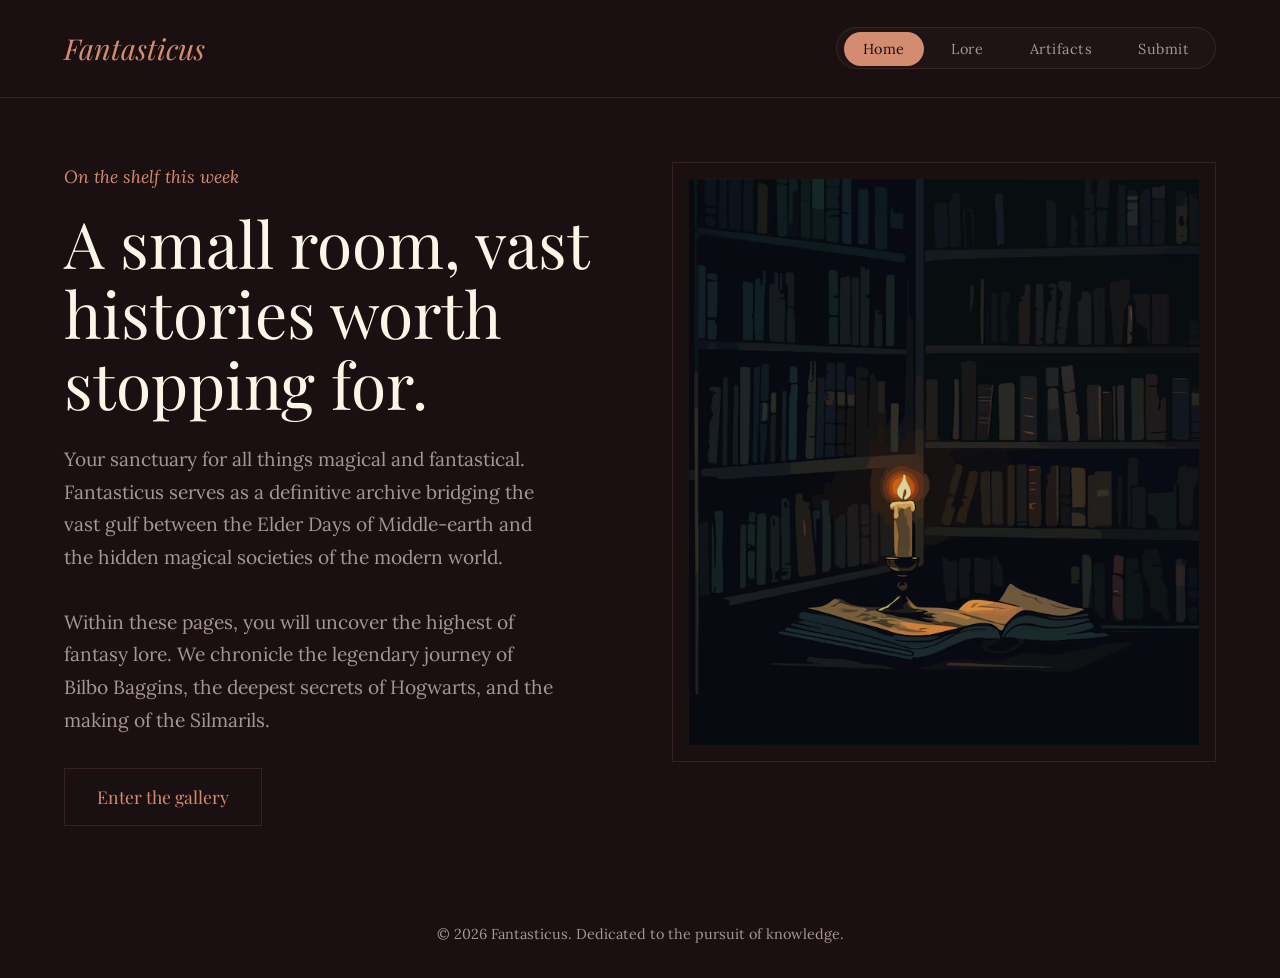
==== commit d2bd55d3: "Changed somee css again, added more images designing" ====
--- a/index.html
+++ b/index.html
@@ -7,13 +7,9 @@
     <link rel="stylesheet" href="css/style.css">
 </head>
 <body>
-    <div class="bg-animated"></div>
-    <header class="glass-header">
-        <div class="logo">Fantasticus 🗿</div>
+    <header>
+        <div class="logo">Fantasticus</div>
         <nav>
-            <div class="hamburger" id="hamburger">
-                <span></span><span></span><span></span>
-            </div>
             <ul id="nav-links">
                 <li><a href="index.html" class="active">Home</a></li>
                 <li><a href="about.html">Lore</a></li>
@@ -22,15 +18,23 @@
             </ul>
         </nav>
     </header>
+
     <main>
-        <section class="hero glass-panel fade-in">
-            <h1>Welcome to Fantasticus</h1>
-            <p>Your sanctuary for all things magical and fantastical. Fantasticus serves as a definitive archive bridging the vast gulf between the Elder Days of Middle-earth and the hidden magical societies of the modern world.</p>
-            <p>Within these pages, you will uncover the highest of fantasy lore. We chronicle the legendary journey of Bilbo Baggins, the deepest secrets of Hogwarts, and the making of the Silmarils.</p>
-            <a href="about.html" class="btn-primary">Enter the Archives</a>
+        <section class="split-layout">
+            <div class="hero-text">
+                <span class="subtitle">On the shelf this week</span>
+                <h1>A small room, vast histories worth stopping for.</h1>
+                <p>Your sanctuary for all things magical and fantastical. Fantasticus serves as a definitive archive bridging the vast gulf between the Elder Days of Middle-earth and the hidden magical societies of the modern world.</p>
+                <p>Within these pages, you will uncover the highest of fantasy lore. We chronicle the legendary journey of Bilbo Baggins, the deepest secrets of Hogwarts, and the making of the Silmarils.</p>
+                <a href="about.html" class="btn-outline">Enter the gallery</a>
+            </div>
+            <div class="hero-image">
+                <img src="images/home.png" alt="Ancient Library">
+            </div>
         </section>
     </main>
-    <footer class="glass-footer">
+
+    <footer>
         <p>&copy; 2026 Fantasticus. Dedicated to the pursuit of knowledge.</p>
     </footer>
     <script src="js/script.js"></script>
--- a/css/style.css
+++ b/css/style.css
@@ -1,11 +1,11 @@
 @import url('https://fonts.googleapis.com/css2?family=Lora:ital,wght@0,400;0,500;1,400&family=Playfair+Display:ital,wght@0,400;0,600;1,400&display=swap');
 
 :root {
-    --bg-dark: #121a16; /* Deep forest green */
-    --text-light: #f0eadd; /* Cream/parchment */
-    --text-muted: #9ba6a0;
-    --accent-gold: #cba052;
-    --border-subtle: rgba(203, 160, 82, 0.2);
+    --bg-dark: #1a0f11; /* Very dark wine/burgundy */
+    --text-light: #fdf5e6; /* Old parchment */
+    --text-muted: #a69698; /* Muted rose-grey */
+    --accent-gold: #d48c70; /* Worn copper */
+    --border-subtle: rgba(212, 140, 112, 0.15);
     --transition: all 0.4s ease;
 }
 
@@ -32,15 +32,41 @@
     display: flex;
     justify-content: space-between;
     align-items: center;
-    padding: 2rem 5%;
+    padding: 1.5rem 5%;
     border-bottom: 1px solid var(--border-subtle);
 }
 
-.logo { font-family: 'Playfair Display', serif; font-size: 1.8rem; font-style: italic; color: var(--accent-gold); }
+.logo { 
+    font-family: 'Playfair Display', serif; 
+    font-size: 1.8rem; 
+    font-style: italic; 
+    color: var(--accent-gold); 
+}
 
-nav ul { list-style: none; display: flex; gap: 2.5rem; }
-nav a { color: var(--text-muted); text-decoration: none; font-size: 0.95rem; transition: var(--transition); padding-bottom: 0.3rem; }
-nav a:hover, nav a.active { color: var(--text-light); border-bottom: 1px solid var(--accent-gold); }
+nav ul { 
+    list-style: none; 
+    display: flex; 
+    gap: 0.5rem; 
+    background: rgba(255, 255, 255, 0.02); /* Creates the capsule container */
+    padding: 0.4rem;
+    border-radius: 50px;
+    border: 1px solid var(--border-subtle);
+}
+
+nav a { 
+    color: var(--text-muted); 
+    text-decoration: none; 
+    font-size: 0.9rem; 
+    letter-spacing: 0.5px;
+    transition: var(--transition); 
+    padding: 0.5rem 1.2rem; 
+    border-radius: 30px; /* Rounded pill links */
+}
+
+nav a:hover, nav a.active { 
+    color: var(--bg-dark); 
+    background: var(--accent-gold); /* Fills the pill instead of underlining */
+}
 
 /* --- MAIN CONTAINER & ASYMMETRICAL LAYOUT --- */
 main { flex: 1; padding: 4rem 5%; max-width: 1400px; margin: 0 auto; width: 100%; }
@@ -49,7 +75,7 @@
     display: grid;
     grid-template-columns: 1fr 1fr;
     gap: 4rem;
-    align-items: center;
+    align-items: start;
 }
 
 .hero-text p { font-size: 1.2rem; color: var(--text-muted); margin-bottom: 2rem; max-width: 90%; }
@@ -66,15 +92,22 @@
 
 /* --- BUTTONS --- */
 .btn-outline {
+    background: transparent; /* Removes the default white browser background */
+    color: var(--accent-gold);
+    font-family: 'Playfair Display', serif;
+    font-size: 1.1rem; /* Ensures the button text matches the link text */
     display: inline-block;
     padding: 0.8rem 2rem;
     border: 1px solid var(--border-subtle);
-    color: var(--accent-gold);
     text-decoration: none;
-    font-family: 'Playfair Display', serif;
+    cursor: pointer;
     transition: var(--transition);
 }
-.btn-outline:hover { background: var(--accent-gold); color: var(--bg-dark); }
+
+.btn-outline:hover { 
+    background: var(--accent-gold); 
+    color: var(--bg-dark); 
+}
 
 /* --- GALLERY --- */
 .gallery-grid {
